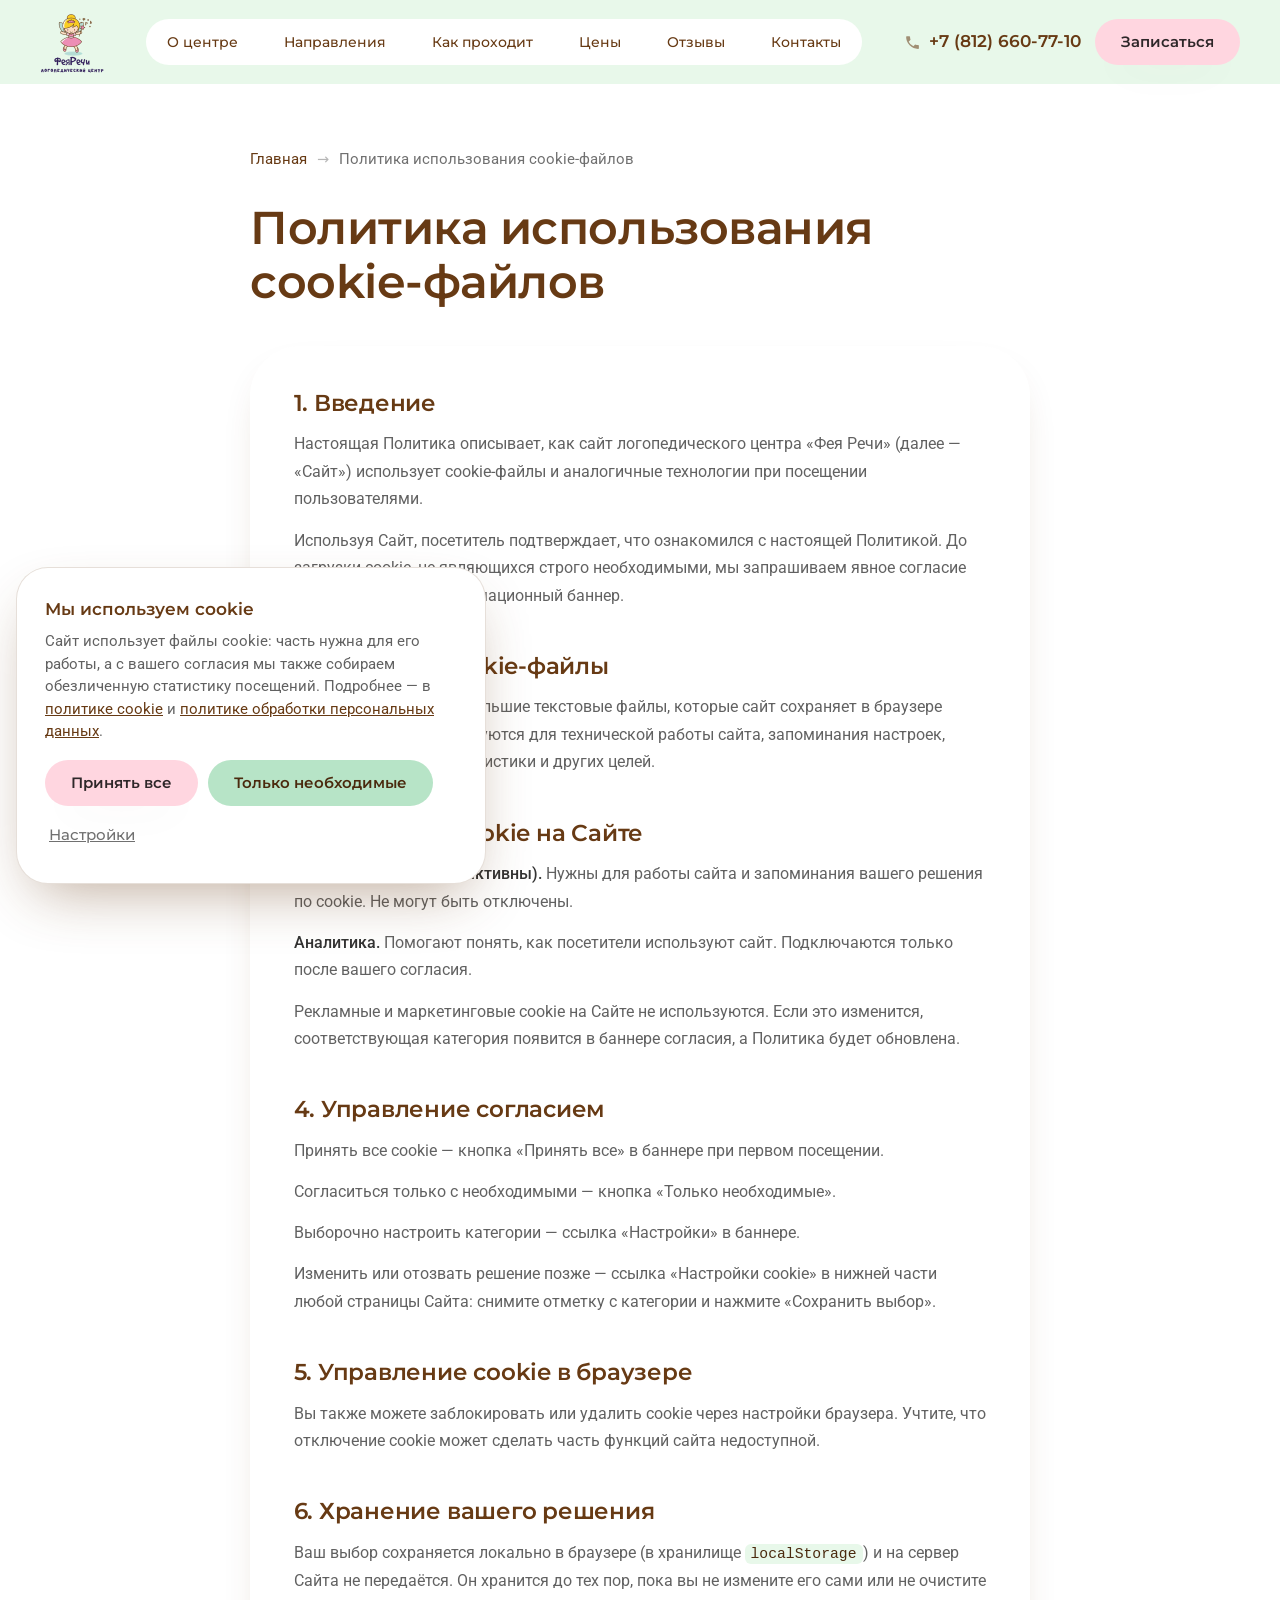
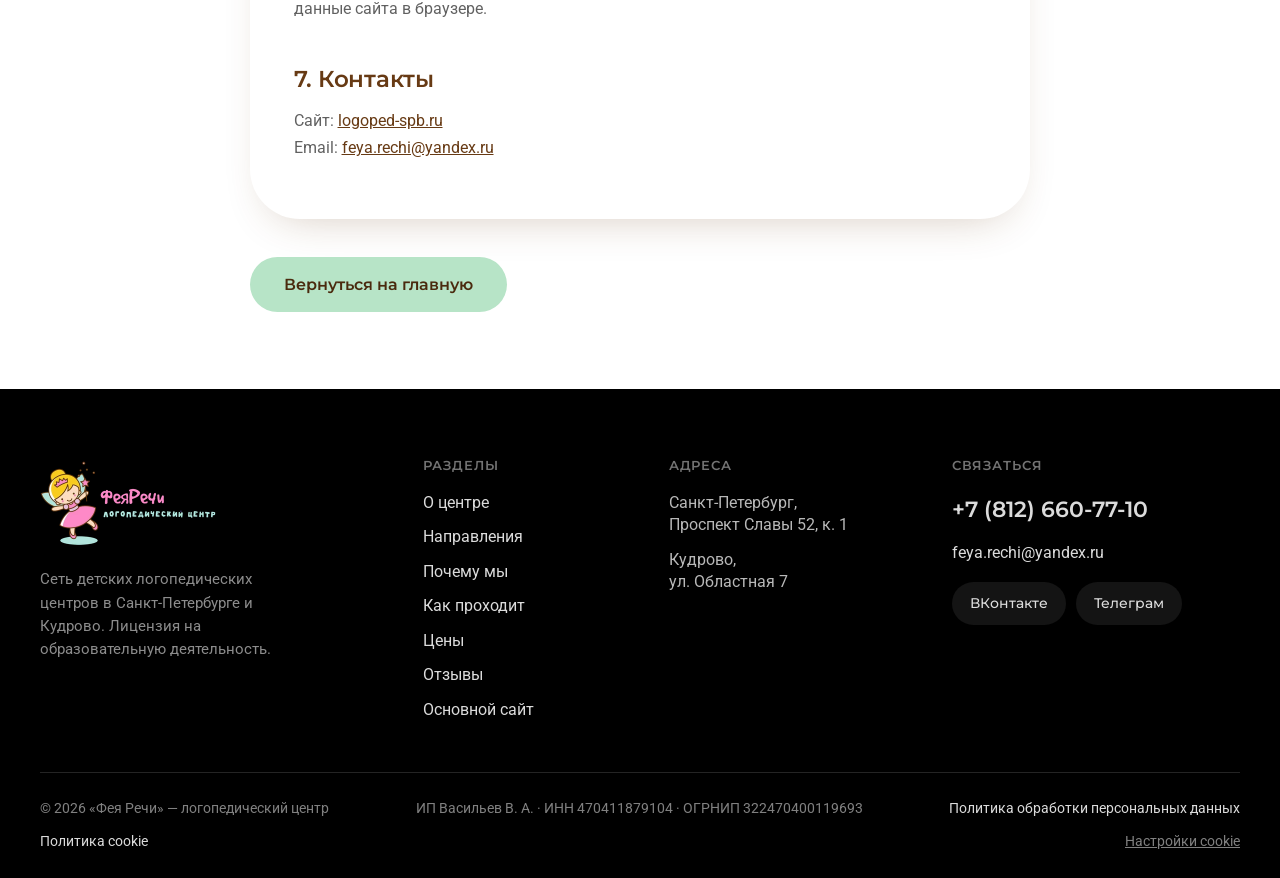
==== cookie-policy.html @ 4d17ca22 "SEO под logoped-spb.ru, cookie-баннер и страницы политик SEO. Мета переписаны под домен: title, desc" ====
<!DOCTYPE html>
<html lang="ru">
<head>
<meta charset="utf-8">
<meta name="viewport" content="width=device-width, initial-scale=1">
<title>Политика использования cookie-файлов — центр «Фея Речи»</title>
<meta name="description" content="Как сайт логопедического центра «Фея Речи» использует cookie-файлы и как управлять согласием.">
<link rel="canonical" href="https://logoped-spb.ru/cookie-policy.html">
<meta name="robots" content="index, follow">
<meta name="theme-color" content="#E8F8EA">
<link rel="icon" href="assets/img/favicon.png" sizes="64x64">
<link rel="apple-touch-icon" href="assets/img/favicon.png">
<meta property="og:type" content="article">
<meta property="og:locale" content="ru_RU">
<meta property="og:site_name" content="«Фея Речи» — логопедический центр">
<meta property="og:url" content="https://logoped-spb.ru/cookie-policy.html">
<meta property="og:title" content="Политика использования cookie-файлов — центр «Фея Речи»">
<meta property="og:description" content="Как сайт логопедического центра «Фея Речи» использует cookie-файлы и как управлять согласием.">
<link rel="preload" href="assets/fonts/montserrat-cyrillic.woff2" as="font" type="font/woff2" crossorigin>
<link rel="preload" href="assets/fonts/roboto-cyrillic.woff2" as="font" type="font/woff2" crossorigin>
<link rel="stylesheet" href="assets/style.css">
<script src="assets/cookie.js" defer></script>
<script type="application/ld+json">
{
  "@context": "https://schema.org",
  "@type": "BreadcrumbList",
  "itemListElement": [
    {
      "@type": "ListItem",
      "position": 1,
      "name": "Главная",
      "item": "https://logoped-spb.ru/"
    },
    {
      "@type": "ListItem",
      "position": 2,
      "name": "Политика использования cookie-файлов",
      "item": "https://logoped-spb.ru/cookie-policy.html"
    }
  ]
}
</script>
</head>
<body>

<header class="header" id="header">
  <div class="wrap header__bar">
    <a class="header__logo" href="index.html" aria-label="Фея Речи — логопедический центр">
      <img src="assets/img/logo.webp" width="256" height="248" alt="Фея Речи — логопедический центр">
    </a>

    <nav class="nav" id="nav" aria-label="Основная навигация">
      <a href="index.html#o-centre">О центре</a>
      <a href="index.html#napravleniya">Направления</a>
      <a href="index.html#konsultaciya">Как проходит</a>
      <a href="index.html#ceny">Цены</a>
      <a href="index.html#otzyvy">Отзывы</a>
      <a href="index.html#kontakty">Контакты</a>
    </nav>

    <div class="header__contact">
      <a class="header__phone" href="tel:+78126607710"><svg width="17" height="17" viewBox="0 0 24 24" fill="currentColor" aria-hidden="true"><path d="M6.6 10.8a15.1 15.1 0 006.6 6.6l2.2-2.2c.3-.3.7-.4 1-.2 1.2.4 2.4.6 3.6.6.6 0 1 .4 1 1V20c0 .6-.4 1-1 1A17 17 0 013 4c0-.6.4-1 1-1h3.5c.6 0 1 .4 1 1 0 1.3.2 2.5.6 3.6.1.4 0 .8-.2 1l-2.3 2.2z"/></svg> +7 (812) 660-77-10</a>
      <a class="btn btn--primary btn--sm" href="index.html#zapis">Записаться</a>
    </div>

    <button class="burger" id="burger" type="button" aria-expanded="false" aria-controls="nav" aria-label="Меню">
      <span></span>
    </button>
  </div>
</header>

<main class="doc">
  <div class="wrap doc__wrap">
    <nav class="crumbs" aria-label="Хлебные крошки">
      <a href="index.html">Главная</a><span aria-hidden="true">→</span><span>Политика использования cookie-файлов</span>
    </nav>

    <h1>Политика использования cookie-файлов</h1>

    <div class="doc__body">
        <h2>1. Введение</h2>
        <p>Настоящая Политика описывает, как сайт логопедического центра «Фея Речи»
        (далее — «Сайт») использует cookie-файлы и аналогичные технологии при посещении
        пользователями.</p>
        <p>Используя Сайт, посетитель подтверждает, что ознакомился с настоящей Политикой.
        До загрузки cookie, не являющихся строго необходимыми, мы запрашиваем явное согласие
        посетителя через информационный баннер.</p>

        <h2>2. Что такое cookie-файлы</h2>
        <p>Cookie-файлы — это небольшие текстовые файлы, которые сайт сохраняет в браузере
        посетителя. Они используются для технической работы сайта, запоминания настроек,
        сбора обезличенной статистики и других целей.</p>

        <h2>3. Категории cookie на Сайте</h2>
        <p><b>Необходимые (всегда активны).</b> Нужны для работы сайта и запоминания вашего
        решения по cookie. Не могут быть отключены.</p>
        <p><b>Аналитика.</b> Помогают понять, как посетители используют сайт. Подключаются
        только после вашего согласия.</p>
        <p>Рекламные и маркетинговые cookie на Сайте не используются. Если это изменится,
        соответствующая категория появится в баннере согласия, а Политика будет обновлена.</p>

        <h2>4. Управление согласием</h2>
        <p>Принять все cookie — кнопка «Принять все» в баннере при первом посещении.</p>
        <p>Согласиться только с необходимыми — кнопка «Только необходимые».</p>
        <p>Выборочно настроить категории — ссылка «Настройки» в баннере.</p>
        <p>Изменить или отозвать решение позже — ссылка «Настройки cookie» в нижней части
        любой страницы Сайта: снимите отметку с категории и нажмите «Сохранить выбор».</p>

        <h2>5. Управление cookie в браузере</h2>
        <p>Вы также можете заблокировать или удалить cookie через настройки браузера. Учтите,
        что отключение cookie может сделать часть функций сайта недоступной.</p>

        <h2>6. Хранение вашего решения</h2>
        <p>Ваш выбор сохраняется локально в браузере (в хранилище <code>localStorage</code>)
        и на сервер Сайта не передаётся. Он хранится до тех пор, пока вы не измените его
        сами или не очистите данные сайта в браузере.</p>

        <h2>7. Контакты</h2>
        <p>Сайт: <a href="https://logoped-spb.ru/">logoped-spb.ru</a><br>
        Email: <a href="mailto:feya.rechi@yandex.ru">feya.rechi@yandex.ru</a></p>
    </div>

    <a class="btn btn--mint doc__back" href="index.html">Вернуться на главную</a>
  </div>
</main>

<footer class="footer">
  <div class="wrap">
    <div class="footer__grid">

      <div class="footer__brand">
        <a href="index.html" aria-label="Фея Речи — логопедический центр">
          <img src="assets/img/logo-footer.webp" width="360" height="178" alt="Фея Речи — логопедический центр" loading="lazy">
        </a>
        <p>Сеть детских логопедических центров в Санкт-Петербурге и Кудрово. Лицензия на образовательную деятельность.</p>
      </div>

      <nav class="footer__col" aria-label="Разделы сайта">
        <h4>Разделы</h4>
        <ul class="footer__list">
          <li><a href="index.html#o-centre">О центре</a></li>
          <li><a href="index.html#napravleniya">Направления</a></li>
          <li><a href="index.html#pochemu">Почему мы</a></li>
          <li><a href="index.html#konsultaciya">Как проходит</a></li>
          <li><a href="index.html#ceny">Цены</a></li>
          <li><a href="index.html#otzyvy">Отзывы</a></li>
          <li><a href="https://fairy-speech.ru/">Основной сайт</a></li>
        </ul>
      </nav>

      <div class="footer__col">
        <h4>Адреса</h4>
        <ul class="footer__list">
          <li>Санкт-Петербург,<br>Проспект Славы 52, к.&nbsp;1</li>
          <li>Кудрово,<br>ул. Областная 7</li>
        </ul>
      </div>

      <div class="footer__col">
        <h4>Связаться</h4>
        <a class="footer__phone" href="tel:+78126607710">+7 (812) 660-77-10</a>
        <ul class="footer__list">
          <li><a href="mailto:feya.rechi@yandex.ru">feya.rechi@yandex.ru</a></li>
        </ul>
        <div class="socials socials--dark">
          <a href="https://vk.com/fairy.speech" target="_blank" rel="noopener">ВКонтакте</a>
          <a href="https://t.me/feyarechi" target="_blank" rel="noopener">Телеграм</a>
        </div>
      </div>

    </div>

    <div class="footer__bottom">
      <span>© 2026 «Фея Речи» — логопедический центр</span>
      <span>ИП Васильев В. А. · ИНН 470411879104 · ОГРНИП 322470400119693</span>
      <a href="privacy-policy.html">Политика обработки персональных данных</a>
      <a href="cookie-policy.html">Политика cookie</a>
      <button class="footer__cookie" type="button" data-cookie="settings">Настройки cookie</button>
    </div>
  </div>
</footer>

<!-- ==================== ЛИПКАЯ ПОЛОСА ==================== -->
<div class="mobile-bar">
  <a class="btn btn--ghost" href="tel:+78126607710">Позвонить</a>
  <a class="btn btn--primary" href="index.html#zapis">Записаться</a>
</div>

<div class="cookie" id="cookie" hidden>
  <div class="cookie__box" role="dialog" aria-labelledby="cookie-title" aria-describedby="cookie-text">
    <p class="cookie__title" id="cookie-title">Мы используем cookie</p>
    <p class="cookie__text" id="cookie-text">
      Сайт использует файлы cookie: часть нужна для его работы, а с вашего согласия мы также
      собираем обезличенную статистику посещений. Подробнее — в
      <a href="cookie-policy.html">политике cookie</a> и
      <a href="privacy-policy.html">политике обработки персональных данных</a>.
    </p>

    <div class="cookie__settings" id="cookie-settings" hidden>
      <label class="cookie__row">
        <input type="checkbox" checked disabled>
        <span><b>Необходимые</b> — нужны для работы сайта, отключить нельзя</span>
      </label>
      <label class="cookie__row">
        <input type="checkbox" id="cookie-analytics">
        <span><b>Аналитика</b> — помогает понять, как посетители пользуются сайтом</span>
      </label>
    </div>

    <div class="cookie__actions">
      <button class="btn btn--primary btn--sm" type="button" data-cookie="all">Принять все</button>
      <button class="btn btn--mint btn--sm" type="button" data-cookie="necessary">Только необходимые</button>
      <button class="cookie__link" type="button" data-cookie="settings">Настройки</button>
      <button class="btn btn--mint btn--sm cookie__save" type="button" data-cookie="save" hidden>Сохранить выбор</button>
    </div>
  </div>
</div>

<script>
(function(){
  var burger = document.getElementById('burger'), nav = document.getElementById('nav');
  if (!burger || !nav) return;
  burger.addEventListener('click', function(){
    var open = burger.getAttribute('aria-expanded') === 'true';
    burger.setAttribute('aria-expanded', String(!open));
    nav.classList.toggle('is-open', !open);
  });
})();
</script>

</body>
</html>
---- assets/style.css ----
/* ============================================================
   «Фея Речи» — лендинг
   Дизайн-система перенесена с fairy-speech.ru
   ============================================================ */

/* ---------- Шрифты (self-hosted, подмножества cyrillic+latin) ---------- */
@font-face{font-family:'Montserrat';font-style:normal;font-weight:400 700;font-display:swap;src:url('fonts/montserrat-cyrillic.woff2') format('woff2');unicode-range:U+0301, U+0400-045F, U+0490-0491, U+04B0-04B1, U+2116;}
@font-face{font-family:'Montserrat';font-style:normal;font-weight:400 700;font-display:swap;src:url('fonts/montserrat-latin.woff2') format('woff2');unicode-range:U+0000-00FF, U+0131, U+0152-0153, U+02BB-02BC, U+02C6, U+02DA, U+02DC, U+0304, U+0308, U+0329, U+2000-206F, U+20AC, U+2122, U+2191, U+2193, U+2212, U+2215, U+FEFF, U+FFFD;}
@font-face{font-family:'Roboto';font-style:normal;font-weight:300 500;font-display:swap;src:url('fonts/roboto-cyrillic.woff2') format('woff2');unicode-range:U+0301, U+0400-045F, U+0490-0491, U+04B0-04B1, U+2116;}
@font-face{font-family:'Roboto';font-style:normal;font-weight:300 500;font-display:swap;src:url('fonts/roboto-latin.woff2') format('woff2');unicode-range:U+0000-00FF, U+0131, U+0152-0153, U+02BB-02BC, U+02C6, U+02DA, U+02DC, U+0304, U+0308, U+0329, U+2000-206F, U+20AC, U+2122, U+2191, U+2193, U+2212, U+2215, U+FEFF, U+FFFD;}

/* ---------- Токены ---------- */
:root{
  /* цвет — палитра основного сайта */
  --brown:#673A14;          /* заголовки, ссылки */
  --brown-deep:#4A2A0E;
  --mint:#E8F8EA;           /* primary — фон секций и шапки */
  --mint-2:#D8F3DC;
  --mint-3:#B7E4C7;
  --pink:#FFD6E0;           /* secondary — кнопки, акценты */
  --pink-2:#FFE9EF;
  --green:#627D47;          /* success */
  --ink:#333333;            /* базовый текст */
  --ink-2:rgba(0,0,0,.62);
  --ink-3:rgba(0,0,0,.56);
  --white:#fff;
  --line:rgba(103,58,20,.16);

  /* форма */
  --r-card:50px;
  --r-card-sm:32px;
  --r-pill:70px;
  --container:1350px;
  --gutter:clamp(18px,4vw,40px);

  /* ритм */
  --sec-y:clamp(56px,7vw,110px);

  --shadow-soft:0 18px 44px -22px rgba(103,58,20,.30);
  --shadow-lift:0 26px 60px -26px rgba(103,58,20,.42);
  --ease:cubic-bezier(.32,.72,.28,1);
}

/* ---------- База ---------- */
*,*::before,*::after{box-sizing:border-box}
/* display в наших правилах перебивает атрибут hidden — возвращаем ему силу */
[hidden]{display:none!important}
html{-webkit-text-size-adjust:100%}
body{
  margin:0;
  background:var(--white);
  color:var(--ink);
  font-family:Roboto,system-ui,-apple-system,'Segoe UI',sans-serif;
  font-size:17px;
  font-weight:400;
  line-height:1.62;
  -webkit-font-smoothing:antialiased;
}
img{max-width:100%;height:auto;display:block}
a{color:var(--brown);text-decoration:none;transition:color .2s var(--ease)}
a:hover{color:var(--brown-deep)}
button{font:inherit}
::selection{background:var(--pink);color:#000}

h1,h2,h3,h4,.h{
  font-family:Montserrat,system-ui,sans-serif;
  font-weight:600;
  color:var(--brown);
  line-height:1.16;
  letter-spacing:-.01em;
  margin:0 0 .5em;
  text-wrap:balance;
}
h1{font-size:clamp(30px,3.6vw,50px);font-weight:600}
h2{font-size:clamp(26px,3vw,40px)}
h3{font-size:clamp(20px,1.9vw,26px)}
p{margin:0 0 1em}
p:last-child{margin-bottom:0}

:focus-visible{outline:3px solid var(--brown);outline-offset:3px;border-radius:6px}

/* ---------- Служебное ---------- */
.sr-only{
  position:absolute;width:1px;height:1px;padding:0;margin:-1px;
  overflow:hidden;clip:rect(0 0 0 0);white-space:nowrap;border:0;
}

/* ---------- Раскладка ---------- */
.wrap{width:100%;max-width:var(--container);margin-inline:auto;padding-inline:var(--gutter)}
.section{padding-block:var(--sec-y)}
.section--mint{background:var(--mint)}
/* Первый экран и блок цифр — оба мятные, границы между ними не видно,
   поэтому нижний отступ героя и верхний отступ секции складывались в пустоту.
   Секция сразу после героя свой верхний отступ не добавляет. */
.hero + .section--mint{padding-top:0}
.section--pink{background:var(--pink-2)}
.sec-head{max-width:760px;margin:0 auto clamp(34px,4vw,64px);text-align:center}
.sec-head p{color:var(--ink-2);font-size:clamp(16px,1.3vw,19px);margin-top:.6em}
.sec-head--left{margin-inline:0;text-align:left}

/* ---------- Кнопки ---------- */
.btn{
  display:inline-flex;align-items:center;justify-content:center;gap:.55em;
  font-family:Montserrat,sans-serif;font-weight:600;font-size:16px;line-height:1.2;
  padding:18px 34px;border:none;border-radius:var(--r-pill);
  cursor:pointer;text-align:center;
  transition:transform .25s var(--ease),box-shadow .25s var(--ease),background-color .25s var(--ease);
}
.btn:hover{transform:translateY(-2px)}
.btn:active{transform:translateY(0)}
.btn--primary{background:var(--pink);color:rgba(0,0,0,.82);box-shadow:var(--shadow-soft)}
.btn--primary:hover{background:#FFC5D3;color:#000;box-shadow:var(--shadow-lift)}
.btn--mint{background:var(--mint-3);color:var(--brown-deep)}
.btn--mint:hover{background:#A3DCB6;color:var(--brown-deep)}
.btn--ghost{background:transparent;color:var(--brown);border:2px solid var(--line);padding:16px 32px}
.btn--ghost:hover{border-color:var(--brown);color:var(--brown)}
.btn--ghost.btn--lg{padding:19px 42px}
.btn--lg{padding:21px 44px;font-size:18px}
.btn--sm{padding:14px 26px;font-size:15px}
.btn--wide{width:100%}

/* ---------- Шапка ---------- */
.header{
  position:sticky;top:0;z-index:60;
  background:var(--mint);
  transition:background-color .3s var(--ease),box-shadow .3s var(--ease);
}
/* при прокрутке — лёгкое стекло и тень, шапка «отрывается» от первого экрана */
.header.is-stuck{
  background:rgba(232,248,234,.9);
  -webkit-backdrop-filter:saturate(1.5) blur(14px);
  backdrop-filter:saturate(1.5) blur(14px);
  box-shadow:0 14px 34px -26px rgba(103,58,20,.6);
}
.header__bar{display:flex;align-items:center;gap:clamp(12px,1.5vw,24px);min-height:84px;padding-block:8px}
.header__logo{flex:0 0 auto;display:block}
.header__logo img{width:clamp(58px,5vw,72px);transition:width .3s var(--ease)}
.header.is-stuck .header__logo img{width:clamp(50px,4.2vw,60px)}

/* Навигация живёт одной капсулой, а не семью разбросанными ссылками */
.nav{
  display:flex;align-items:center;gap:2px;margin-inline:auto;
  background:var(--white);border-radius:var(--r-pill);padding:5px;
  box-shadow:0 12px 28px -24px rgba(103,58,20,.55);
}
.nav a{
  font-family:Montserrat,sans-serif;font-weight:500;font-size:14.5px;line-height:1;
  color:var(--brown);padding:11px 16px;border-radius:var(--r-pill);white-space:nowrap;
  transition:background-color .25s var(--ease),color .25s var(--ease);
}
.nav a:hover{background:var(--mint)}
/* текущий раздел подсвечивается сам при прокрутке */
.nav a[aria-current="true"]{background:var(--mint-2);color:var(--brown-deep)}

.header__contact{display:flex;align-items:center;gap:14px;flex:0 0 auto}
.header__phone{
  display:inline-flex;align-items:center;gap:8px;
  font-family:Montserrat,sans-serif;font-weight:600;font-size:17px;
  color:var(--brown);white-space:nowrap;
}
.header__phone svg{opacity:.55}
.burger{
  display:none;width:46px;height:46px;flex:0 0 auto;margin-left:auto;
  background:var(--white);border:none;border-radius:50%;cursor:pointer;
  align-items:center;justify-content:center;
  box-shadow:0 12px 28px -24px rgba(103,58,20,.55);
}
.burger span{display:block;width:20px;height:2px;background:var(--brown);border-radius:2px;position:relative}
.burger span::before,.burger span::after{content:'';position:absolute;left:0;width:20px;height:2px;background:var(--brown);border-radius:2px;transition:transform .25s var(--ease)}
.burger span::before{top:-6px}.burger span::after{top:6px}
.burger[aria-expanded="true"] span{background:transparent}
.burger[aria-expanded="true"] span::before{transform:translateY(6px) rotate(45deg)}
.burger[aria-expanded="true"] span::after{transform:translateY(-6px) rotate(-45deg)}

/* ---------- Первый экран ---------- */
.hero{position:relative;background:var(--mint);overflow:hidden;padding-block:clamp(36px,4vw,64px) clamp(52px,5.5vw,88px)}
.hero__blob{position:absolute;border-radius:50%;filter:blur(30px);opacity:.5;pointer-events:none}
.hero__blob--a{width:min(46vw,540px);aspect-ratio:1;background:var(--pink);top:-14%;right:-8%}
.hero__blob--b{width:min(34vw,380px);aspect-ratio:1;background:var(--mint-3);bottom:-22%;left:-9%;opacity:.45}
.hero__grid{position:relative;display:grid;grid-template-columns:1.12fr .88fr;gap:clamp(28px,4vw,64px);align-items:center}
.hero h1{margin-bottom:.4em}
.hero h1 em{font-style:normal;color:var(--green)}
.hero__lead{font-size:clamp(16.5px,1.35vw,19px);color:var(--ink-2);max-width:36em;margin-bottom:1.3em}
.hero__list{list-style:none;margin:0 0 1.8em;padding:0;display:grid;gap:10px}
.hero__list li{position:relative;padding-left:38px;font-size:16px;line-height:1.5}
.hero__list li::before{
  content:'';position:absolute;left:0;top:.05em;width:26px;height:26px;border-radius:50%;
  background:var(--white) url("data:image/svg+xml;utf8,<svg xmlns='http://www.w3.org/2000/svg' viewBox='0 0 24 24' fill='none' stroke='%23627D47' stroke-width='2.6' stroke-linecap='round' stroke-linejoin='round'><path d='M4 12.5l5 5L20 6.5'/></svg>") center/15px no-repeat;
}
.hero__cta{display:flex;flex-wrap:wrap;gap:14px;align-items:center}
.hero__note{font-size:14.5px;color:var(--ink-3);margin-top:14px}
.hero__media{position:relative}
.hero__photo{
  border-radius:var(--r-card);overflow:hidden;box-shadow:var(--shadow-lift);
  background:var(--white);
}
.hero__photo img{width:100%;aspect-ratio:4/3.1;object-fit:cover}
.hero__badge{
  position:absolute;left:-22px;bottom:-26px;
  background:var(--white);border-radius:34px;padding:18px 26px;
  box-shadow:var(--shadow-lift);max-width:270px;
}
.hero__badge b{display:block;font-family:Montserrat,sans-serif;font-size:27px;color:var(--brown);line-height:1.1}
.hero__badge span{display:block;font-size:14px;color:var(--ink-2);margin-top:4px;line-height:1.35}
.hero__fairy{position:absolute;right:-26px;top:-40px;width:clamp(84px,9vw,128px);opacity:.95;pointer-events:none}

/* адреса под первым экраном */
.hero__places{
  position:relative;display:flex;flex-wrap:wrap;gap:12px 26px;
  margin-top:clamp(30px,3.5vw,52px);padding-top:26px;border-top:1px solid var(--line);
}
.place{display:flex;align-items:center;gap:9px;font-size:15.5px;color:var(--ink-2)}
.place svg{flex:0 0 auto;color:var(--brown)}

/* ---------- Полоса фактов ---------- */
.facts{display:grid;grid-template-columns:repeat(4,1fr);gap:clamp(14px,2vw,26px)}
.fact{
  background:var(--white);border-radius:var(--r-card-sm);padding:clamp(22px,2.4vw,34px);
  box-shadow:var(--shadow-soft);
}
.fact b{
  display:block;font-family:Montserrat,sans-serif;font-weight:600;
  font-size:clamp(30px,3.4vw,44px);color:var(--brown);line-height:1;
}
.fact span{display:block;margin-top:10px;font-size:15.5px;color:var(--ink-2);line-height:1.45}

/* ---------- Кто мы ---------- */
.about{display:grid;grid-template-columns:1fr 1fr;gap:clamp(30px,4.5vw,72px);align-items:center}
.about__text p{color:var(--ink-2);font-size:17px}
.about__text p strong{color:var(--ink);font-weight:500}
.about__quote{
  margin-top:26px;padding:24px 28px;border-radius:var(--r-card-sm);
  background:var(--mint);color:var(--brown);
  font-family:Montserrat,sans-serif;font-weight:500;font-size:18px;line-height:1.45;
}
.collage{display:grid;grid-template-columns:1fr 1fr;grid-template-rows:auto auto;gap:16px}
.collage img{width:100%;height:100%;object-fit:cover;border-radius:34px;box-shadow:var(--shadow-soft)}
.collage figure{margin:0;overflow:hidden;border-radius:34px}
.collage figure:nth-child(1){grid-row:span 2;aspect-ratio:3/4.4}
.collage figure:nth-child(2){aspect-ratio:4/3}
.collage figure:nth-child(3){aspect-ratio:4/3}

/* ---------- Направления ---------- */
.services{display:grid;grid-template-columns:repeat(4,1fr);gap:clamp(16px,2vw,28px)}
.svc{
  display:flex;flex-direction:column;
  background:var(--white);border-radius:var(--r-card-sm);overflow:hidden;
  box-shadow:var(--shadow-soft);
  transition:transform .3s var(--ease),box-shadow .3s var(--ease);
}
.svc:hover{transform:translateY(-5px);box-shadow:var(--shadow-lift)}
.svc__img{aspect-ratio:1/.78;overflow:hidden;background:var(--mint)}
.svc__img img{width:100%;height:100%;object-fit:cover}
.svc__body{padding:22px 24px 26px;display:flex;flex-direction:column;flex:1}
.svc h3{font-size:19px;margin-bottom:.4em}
.svc p{font-size:15px;color:var(--ink-2);line-height:1.5;margin-bottom:16px}
.svc__price{
  margin-top:auto;font-family:Montserrat,sans-serif;font-weight:600;font-size:15px;
  color:var(--green);
}
.services__note{
  margin-top:clamp(26px,3vw,42px);text-align:center;font-size:15.5px;color:var(--ink-2);
}

/* ---------- Почему мы (нумерованные) ---------- */
.reasons{display:grid;grid-template-columns:1fr 1fr;gap:clamp(28px,3.4vw,56px) clamp(30px,4vw,70px)}
.reason{display:flex;gap:clamp(18px,2vw,30px);align-items:flex-start}
.reason__fig{position:relative;flex:0 0 auto;width:clamp(120px,13vw,168px)}
.reason__fig img{width:100%;aspect-ratio:1;object-fit:cover;border-radius:50%;box-shadow:var(--shadow-soft)}
.reason__num{
  position:absolute;right:-8px;bottom:4px;width:58px;height:58px;border-radius:50%;
  display:grid;place-items:center;
  font-family:Montserrat,sans-serif;font-weight:600;font-size:24px;color:#000;
  border:4px solid var(--white);
}
.reason:nth-child(odd) .reason__num{background:var(--pink)}
.reason:nth-child(even) .reason__num{background:var(--mint-2)}
.reason h3{margin-bottom:.35em}
.reason p{font-size:16px;color:var(--ink-2)}

/* ---------- Как проходит первая встреча ---------- */
.steps{display:grid;grid-template-columns:repeat(4,1fr);gap:clamp(16px,2vw,26px);counter-reset:s}
.step{
  position:relative;background:var(--white);border-radius:var(--r-card-sm);
  padding:clamp(26px,2.6vw,38px) clamp(22px,2.2vw,30px);box-shadow:var(--shadow-soft);
}
.step::before{
  counter-increment:s;content:counter(s);
  display:grid;place-items:center;width:46px;height:46px;margin-bottom:18px;
  border-radius:50%;background:var(--mint);color:var(--brown);
  font-family:Montserrat,sans-serif;font-weight:600;font-size:20px;
}
.step h3{font-size:18px}
.step p{font-size:15.5px;color:var(--ink-2)}
.result{
  margin-top:clamp(28px,3vw,46px);
  background:var(--mint);border-radius:var(--r-card);
  padding:clamp(30px,3.4vw,52px) clamp(24px,3vw,56px);
  display:grid;grid-template-columns:minmax(220px,.8fr) 1.2fr;gap:clamp(22px,3vw,48px);align-items:center;
}
.result h3{font-size:clamp(21px,2.2vw,28px);margin:0}
.result ul{list-style:none;margin:0;padding:0;display:grid;gap:14px}
.result li{position:relative;padding-left:38px;font-size:16.5px}
.result li::before{
  content:'';position:absolute;left:0;top:.1em;width:24px;height:24px;border-radius:50%;
  background:var(--white) url("data:image/svg+xml;utf8,<svg xmlns='http://www.w3.org/2000/svg' viewBox='0 0 24 24' fill='none' stroke='%23673A14' stroke-width='2.6' stroke-linecap='round' stroke-linejoin='round'><path d='M4 12.5l5 5L20 6.5'/></svg>") center/14px no-repeat;
}

/* ---------- Цены ---------- */
.prices{display:grid;grid-template-columns:repeat(3,1fr);gap:clamp(16px,2vw,26px)}
.price{
  display:flex;flex-direction:column;
  position:relative;
  border:1px solid var(--line);border-radius:var(--r-card);
  background:var(--white);padding:clamp(28px,3vw,42px) clamp(24px,2.6vw,36px);
  transition:border-color .25s var(--ease),transform .25s var(--ease),box-shadow .25s var(--ease);
}
.price:hover{border-color:var(--brown);transform:translateY(-4px);box-shadow:var(--shadow-soft)}
.price--feature{background:var(--mint);border-color:transparent}
/* Бейдж стоит в потоке; у остальных карточек — распорка той же высоты,
   чтобы заголовки трёх колонок стояли на одной линии. */
.price__tag{
  display:inline-block;align-self:flex-start;margin-bottom:16px;
  background:var(--pink);color:rgba(0,0,0,.75);border-radius:var(--r-pill);
  padding:7px 16px;font-family:Montserrat,sans-serif;font-weight:600;
  font-size:12.5px;line-height:16px;letter-spacing:.02em;text-transform:uppercase;
}
.price:not(.price--feature)::before{content:'';display:block;height:30px;margin-bottom:16px}
.price h3{font-size:21px;margin-bottom:.5em}
.price__cost{
  font-family:Montserrat,sans-serif;font-weight:600;font-size:clamp(28px,3vw,38px);
  color:var(--brown);line-height:1;margin-bottom:6px;
}
.price__cost small{font-size:16px;font-weight:500;color:var(--ink-2)}
.price__meta{font-size:14.5px;color:var(--ink-3);margin-bottom:18px}
.price ul{list-style:none;margin:0 0 24px;padding:0;display:grid;gap:10px}
.price li{position:relative;padding-left:26px;font-size:15.5px;color:var(--ink-2)}
.price li::before{content:'';position:absolute;left:0;top:.62em;width:8px;height:8px;border-radius:50%;background:var(--mint-3)}
.price .btn{margin-top:auto}

/* ---------- Отзывы ---------- */
.reviews{display:grid;grid-template-columns:repeat(2,1fr);gap:clamp(16px,2vw,26px)}
.review{
  background:var(--white);border-radius:var(--r-card-sm);
  padding:clamp(26px,2.8vw,38px);box-shadow:var(--shadow-soft);
  display:flex;flex-direction:column;
}
.review__stars{display:flex;gap:3px;margin-bottom:16px;color:#F2B705}
.review p{font-size:16.5px;color:var(--ink);line-height:1.6}
.review__who{
  margin-top:20px;padding-top:18px;border-top:1px solid var(--line);
  font-family:Montserrat,sans-serif;font-weight:600;font-size:15px;color:var(--brown);
}

/* ---------- Лицензия ---------- */
.license{
  display:grid;grid-template-columns:auto 1fr;gap:clamp(24px,3vw,52px);align-items:center;
  background:var(--white);border-radius:var(--r-card);
  padding:clamp(30px,3.4vw,54px) clamp(26px,3.2vw,58px);box-shadow:var(--shadow-soft);
}
.license__fairy{width:clamp(96px,10vw,148px)}
.license h2{font-size:clamp(23px,2.4vw,32px)}
.license dl{display:grid;grid-template-columns:auto 1fr;gap:10px 22px;margin:20px 0 0;font-size:15.5px}
.license dt{color:var(--ink-3)}
.license dd{margin:0;color:var(--ink)}

/* ---------- Специалисты ---------- */
.team{display:grid;grid-template-columns:repeat(4,1fr);gap:clamp(18px,2.4vw,34px)}
.member{text-align:center}
.member img{width:100%;aspect-ratio:1;object-fit:cover;border-radius:50%;box-shadow:var(--shadow-soft);margin-bottom:18px}
.member h3{font-size:19px;margin-bottom:.25em}
.member span{display:block;font-size:15px;color:var(--ink-2);line-height:1.4}

/* ---------- Форма записи ---------- */
.cta{
  background:var(--mint);border-radius:var(--r-card);
  padding:clamp(32px,4vw,68px) clamp(26px,4vw,72px);
  display:grid;grid-template-columns:1.05fr .95fr;gap:clamp(28px,4vw,64px);align-items:center;
  position:relative;overflow:hidden;
}
.cta h2{margin-bottom:.4em}
.cta p{color:var(--ink-2)}
.form{display:grid;gap:14px}
.form input[type=text],.form input[type=tel]{
  width:100%;border:1px solid transparent;border-radius:var(--r-pill);
  background:var(--white);padding:18px 26px;font:inherit;font-size:16px;color:var(--ink);
  transition:border-color .2s var(--ease);
}
.form input::placeholder{color:var(--ink-3)}
.form input:focus{outline:none;border-color:var(--brown)}
.form__agree{display:flex;gap:11px;align-items:flex-start;font-size:13.5px;color:var(--ink-2);line-height:1.45}
.form__agree input{margin-top:3px;accent-color:var(--brown);width:17px;height:17px;flex:0 0 auto}
.form__agree a{text-decoration:underline}
.form__ok{
  display:none;background:var(--mint-3);color:var(--brown-deep);border-radius:var(--r-card-sm);
  padding:22px 26px;font-family:Montserrat,sans-serif;font-weight:500;
}
.form.is-sent .form__ok{display:block}
.form.is-sent > *:not(.form__ok){display:none}

/* ---------- Контакты ---------- */
.branches{
  display:grid;grid-template-columns:1fr 1fr;
  gap:clamp(16px,2vw,26px);margin-bottom:clamp(16px,2vw,26px);
}
.branch{
  display:flex;flex-direction:column;
  background:var(--white);border-radius:var(--r-card);
  padding:clamp(28px,3vw,46px);box-shadow:var(--shadow-soft);
  transition:transform .3s var(--ease),box-shadow .3s var(--ease);
}
.branch:hover{transform:translateY(-4px);box-shadow:var(--shadow-lift)}
.branch__pin{
  width:58px;height:58px;border-radius:50%;display:grid;place-items:center;
  background:var(--mint);color:var(--brown);margin-bottom:22px;
}
.branch:nth-child(2) .branch__pin{background:var(--pink)}
.branch__city{
  font-family:Montserrat,sans-serif;font-weight:600;font-size:12.5px;
  letter-spacing:.07em;text-transform:uppercase;color:var(--ink-3);margin-bottom:8px;
}
.branch h3{font-size:clamp(22px,2.1vw,29px);margin-bottom:.3em}
.branch__addr{font-size:17.5px;color:var(--ink-2);margin-bottom:26px}
.branch__links{display:flex;flex-wrap:wrap;gap:10px;margin-top:auto}

.pill{
  display:inline-flex;align-items:center;gap:8px;
  font-family:Montserrat,sans-serif;font-weight:600;font-size:15px;line-height:1;
  padding:14px 22px;border-radius:var(--r-pill);
  background:var(--mint);color:var(--brown);
  transition:background-color .25s var(--ease),color .25s var(--ease);
}
.pill:hover{background:var(--mint-2);color:var(--brown-deep)}
.pill--solid{background:var(--mint-3);color:var(--brown-deep)}
.pill--solid:hover{background:#A3DCB6;color:var(--brown-deep)}

.connect{
  display:grid;grid-template-columns:repeat(3,1fr);
  gap:clamp(24px,3vw,44px);
  background:var(--white);border-radius:var(--r-card);
  padding:clamp(28px,3vw,44px) clamp(28px,3.2vw,50px);box-shadow:var(--shadow-soft);
}
.connect__item{display:flex;flex-direction:column;align-items:flex-start;gap:9px;position:relative}
/* тонкие разделители между колонками — только там, где они действительно рядом */
.connect__item + .connect__item::before{
  content:'';position:absolute;top:2px;bottom:2px;left:calc(-1 * clamp(12px,1.5vw,22px));
  width:1px;background:var(--line);
}
.connect__label{
  font-family:Montserrat,sans-serif;font-weight:600;font-size:12.5px;
  letter-spacing:.07em;text-transform:uppercase;color:var(--ink-3);
}
.connect__value{
  font-family:Montserrat,sans-serif;font-weight:600;
  font-size:clamp(18px,1.6vw,23px);color:var(--brown);line-height:1.2;
  overflow-wrap:anywhere;
}
.connect__note{font-size:14.5px;color:var(--ink-3);line-height:1.45}

.socials{display:flex;gap:10px;flex-wrap:wrap}
.socials a{
  display:inline-flex;align-items:center;gap:8px;
  background:var(--mint);border-radius:var(--r-pill);padding:11px 20px;
  font-family:Montserrat,sans-serif;font-weight:500;font-size:15px;color:var(--brown);
  transition:background-color .2s var(--ease)
}
.socials a:hover{background:var(--mint-3)}
.socials--dark a{background:rgba(255,255,255,.08);color:#fff}
.socials--dark a:hover{background:rgba(255,255,255,.17);color:#fff}

/* ---------- Подвал ---------- */
.footer{
  background:#000;color:rgba(255,255,255,.72);
  padding-block:clamp(48px,5.5vw,84px) 26px;font-size:15.5px;
}
.footer a{color:rgba(255,255,255,.86)}
.footer a:hover{color:#fff}
.footer__grid{
  display:grid;grid-template-columns:1.35fr .8fr .95fr 1.15fr;
  gap:clamp(28px,3.5vw,60px);align-items:start;
}
.footer__brand img{width:180px;margin-bottom:20px}
.footer__brand p{font-size:15px;line-height:1.55;color:rgba(255,255,255,.55);max-width:34ch}

/* Навигация и контакты — аккуратными столбиками, а не строкой вразброс */
.footer__col h4{
  font-family:Montserrat,sans-serif;font-weight:600;font-size:12.5px;
  letter-spacing:.07em;text-transform:uppercase;
  color:rgba(255,255,255,.45);margin:0 0 18px;
}
.footer__list{list-style:none;margin:0;padding:0;display:grid;gap:12px}
.footer__list li{line-height:1.45}
.footer__phone{
  display:inline-block;margin-bottom:14px;
  font-family:Montserrat,sans-serif;font-weight:600;font-size:22px;color:#fff;
}
.footer__col .socials{margin-top:18px}
.footer .socials a{padding:10px 18px;font-size:14px}
.footer__bottom{
  margin-top:clamp(34px,4vw,58px);padding-top:24px;border-top:1px solid rgba(255,255,255,.14);
  display:flex;flex-wrap:wrap;gap:10px 28px;justify-content:space-between;
  font-size:14px;color:rgba(255,255,255,.5);
}

/* ---------- Внутренние страницы (политики) ---------- */
.doc{padding-block:clamp(36px,5vw,72px) clamp(48px,6vw,90px)}
.doc__wrap{max-width:860px}
.crumbs{
  display:flex;flex-wrap:wrap;align-items:center;gap:10px;
  font-size:14.5px;color:var(--ink-3);margin-bottom:clamp(18px,2.5vw,30px);
}
.crumbs span[aria-hidden]{opacity:.5}
.doc h1{margin-bottom:clamp(22px,3vw,38px)}
.doc__body{
  background:var(--white);border-radius:var(--r-card);
  padding:clamp(28px,3.4vw,56px);box-shadow:var(--shadow-soft);
}
.doc__body h2{
  font-size:clamp(19px,1.8vw,24px);margin-top:1.9em;margin-bottom:.6em;
}
.doc__body h2:first-child{margin-top:0}
.doc__body p{font-size:16px;line-height:1.72;color:var(--ink-2);margin-bottom:.85em}
.doc__body p b{color:var(--ink);font-weight:500}
.doc__body a{text-decoration:underline;overflow-wrap:anywhere}
.doc__body code{
  font-family:ui-monospace,SFMono-Regular,Menlo,Consolas,monospace;
  font-size:.92em;background:var(--mint);border-radius:6px;padding:2px 6px;color:var(--brown-deep);
}
.doc__back{margin-top:clamp(26px,3vw,40px)}

/* ---------- Cookie-баннер ---------- */
.cookie{
  position:fixed;left:0;right:0;bottom:0;z-index:80;
  padding:16px;display:flex;justify-content:flex-start;pointer-events:none;
}
.cookie__box{
  pointer-events:auto;width:100%;max-width:470px;
  background:var(--white);border-radius:var(--r-card-sm);
  padding:clamp(20px,2.2vw,28px);box-shadow:0 24px 60px -20px rgba(103,58,20,.45);
  border:1px solid var(--line);
}
.cookie__title{
  font-family:Montserrat,sans-serif;font-weight:600;font-size:17px;
  color:var(--brown);margin:0 0 8px;
}
.cookie__text{font-size:14.5px;line-height:1.55;color:var(--ink-2);margin:0 0 16px}
.cookie__text a{text-decoration:underline}
.cookie__settings{
  display:grid;gap:12px;margin:0 0 16px;padding:16px;
  background:var(--mint);border-radius:18px;
}
.cookie__row{display:flex;gap:10px;align-items:flex-start;font-size:14px;line-height:1.45;color:var(--ink-2)}
.cookie__row input{margin-top:2px;width:17px;height:17px;flex:0 0 auto;accent-color:var(--brown)}
.cookie__row input:disabled{opacity:.55}
.cookie__row b{color:var(--ink);font-weight:500}
.cookie__actions{display:flex;flex-wrap:wrap;gap:10px;align-items:center}
.cookie__link{
  background:none;border:none;cursor:pointer;padding:8px 4px;
  font-family:Montserrat,sans-serif;font-weight:500;font-size:14.5px;
  color:var(--ink-3);text-decoration:underline;
}
.cookie__link:hover{color:var(--brown)}

/* ссылка «Настройки cookie» в подвале */
.footer__cookie{
  background:none;border:none;padding:0;cursor:pointer;
  font:inherit;font-size:14px;color:rgba(255,255,255,.5);text-decoration:underline;
}
.footer__cookie:hover{color:#fff}

/* ---------- Липкая полоса на мобильных ---------- */
.mobile-bar{
  display:none;position:fixed;left:0;right:0;bottom:0;z-index:70;
  background:rgba(255,255,255,.94);backdrop-filter:blur(10px);
  border-top:1px solid var(--line);padding:10px 14px calc(10px + env(safe-area-inset-bottom));
  gap:10px;
}
.mobile-bar .btn{flex:1;padding:15px 14px;font-size:15px}

/* ---------- Появление при скролле ---------- */
.reveal{opacity:0;transform:translateY(22px);transition:opacity .7s var(--ease),transform .7s var(--ease)}
.reveal.is-in{opacity:1;transform:none}

/* ---------- Адаптив ---------- */
@media (max-width:1280px){
  .services{grid-template-columns:repeat(3,1fr)}
  .nav{gap:14px}
  .nav a{font-size:14px}
}
@media (max-width:1180px){
  .header__bar{min-height:76px}
  .burger{display:inline-flex}
  .nav{
    display:none;position:absolute;left:var(--gutter);right:var(--gutter);top:calc(100% + 10px);
    flex-direction:column;align-items:stretch;gap:2px;
    padding:10px;border-radius:30px;box-shadow:var(--shadow-lift);
  }
  .nav.is-open{display:flex}
  .nav a{padding:15px 18px;font-size:16px;text-align:left}
  .header__contact .btn{display:none}
  .branches{grid-template-columns:1fr}
  .connect{grid-template-columns:1fr 1fr}
  .connect__item:nth-child(3){grid-column:1 / -1;padding-top:24px;border-top:1px solid var(--line)}
  .connect__item:nth-child(3)::before{display:none}
  .footer__grid{grid-template-columns:1fr 1fr}
  .footer__brand{grid-column:1 / -1}
  .hero__grid{grid-template-columns:1fr;gap:38px}
  .hero__media{order:-1;max-width:560px}
  .hero__fairy{display:none}
  .facts{grid-template-columns:repeat(2,1fr)}
  .about{grid-template-columns:1fr}
  .reasons{grid-template-columns:1fr}
  .steps{grid-template-columns:repeat(2,1fr)}
  .result{grid-template-columns:1fr;gap:22px}
  .cta{grid-template-columns:1fr}
  .license{grid-template-columns:1fr;text-align:left}
  .license__fairy{width:108px}
  .footer__grid{grid-template-columns:1fr;gap:28px}
  body{padding-bottom:78px}
  .mobile-bar{display:flex}
  .cookie{padding-bottom:calc(78px + env(safe-area-inset-bottom))}
  .cookie__box{max-width:none}
}
@media (max-width:900px){
  .prices{grid-template-columns:1fr}
  .price:not(.price--feature)::before{display:none}
}
@media (max-width:760px){
  body{font-size:16px}
  .services{grid-template-columns:repeat(2,1fr)}
  .team{grid-template-columns:repeat(2,1fr)}
  .reviews{grid-template-columns:1fr}
  .header__phone span,.header__phone{font-size:16px}
  .connect{grid-template-columns:1fr;gap:0}
  .connect__item{padding-block:22px}
  .connect__item:first-child{padding-top:0}
  .connect__item:last-child{padding-bottom:0}
  .connect__item + .connect__item{border-top:1px solid var(--line)}
  .connect__item + .connect__item::before{display:none}
  .connect__item:nth-child(3){padding-top:22px}
  .footer__grid{grid-template-columns:1fr;gap:34px}
  .footer__brand img{width:158px}
  .hero__badge{left:12px;bottom:-20px;padding:14px 20px;max-width:220px}
  .hero__badge b{font-size:22px}
  :root{--r-card:36px;--r-card-sm:26px}
  .collage figure:nth-child(1){grid-row:auto;aspect-ratio:4/3}
}
@media (max-width:560px){
  .header__phone{display:none}
  /* без этого две «пилюли» соцсетей не влезают в строку буквально на пару пикселей */
  .socials a{padding:11px 16px;font-size:14.5px}
  .branch__links{gap:8px}
  .branch__links .pill{flex:1 1 auto;justify-content:center}
}
@media (max-width:520px){
  /* На телефоне 12 карточек в столбик — слишком длинно.
     Переводим их в компактную строку: круглая картинка слева, текст справа. */
  .services{grid-template-columns:1fr;gap:12px}
  .svc{flex-direction:row;align-items:center;gap:16px;padding:14px 18px 14px 14px;border-radius:26px}
  .svc__img{flex:0 0 auto;width:88px;aspect-ratio:1;border-radius:50%}
  .svc__body{padding:0}
  .svc h3{font-size:17px;margin-bottom:.2em}
  .svc p{font-size:14px;margin-bottom:8px}
  .svc__price{font-size:14px}
  .steps{grid-template-columns:1fr}
  .facts{grid-template-columns:1fr}
  .reason{gap:16px}
  .reason__fig{width:100px}
  .reason__num{width:46px;height:46px;font-size:19px;border-width:3px}
  .btn{padding:16px 26px;font-size:15px}
}

@media (prefers-reduced-motion:reduce){
  *,*::before,*::after{animation-duration:.01ms!important;transition-duration:.01ms!important}
  .reveal{opacity:1;transform:none}
}

@media print{
  .header,.mobile-bar,.hero__blob{display:none}
  body{padding:0}
}
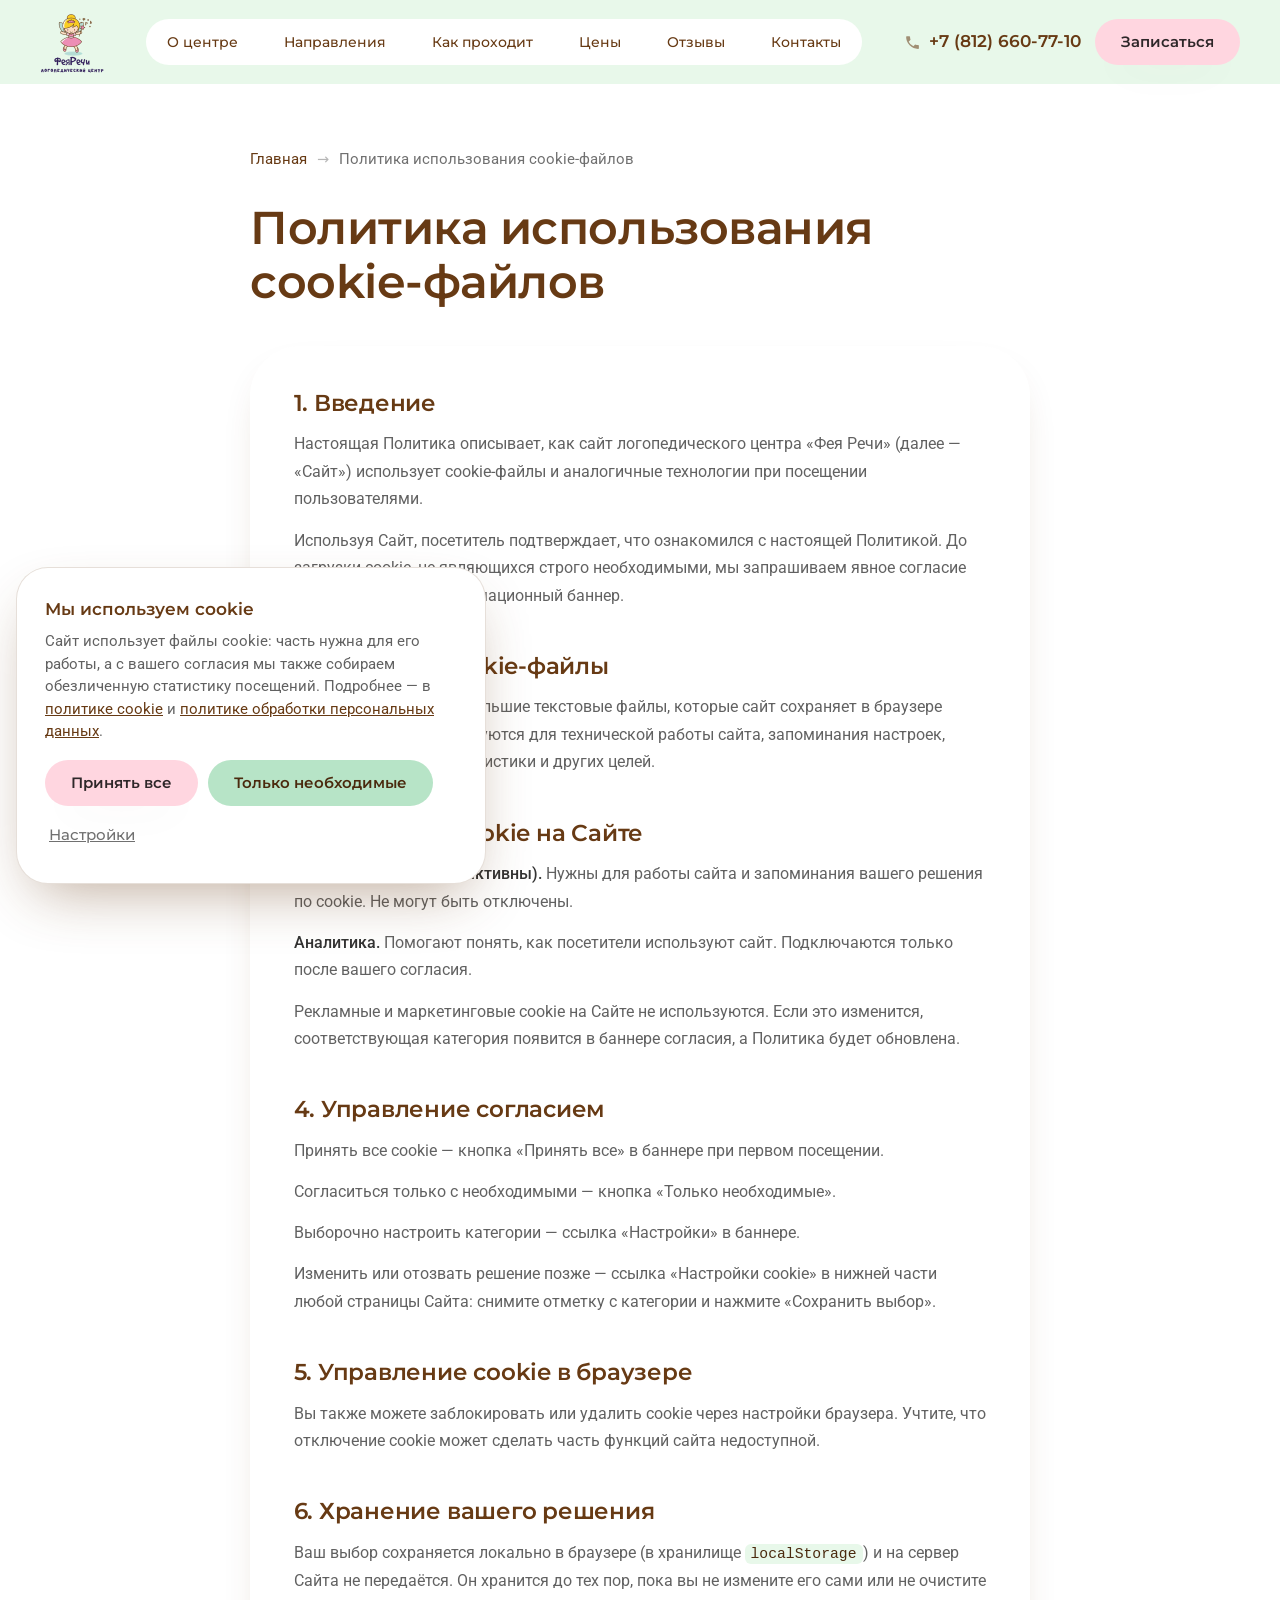
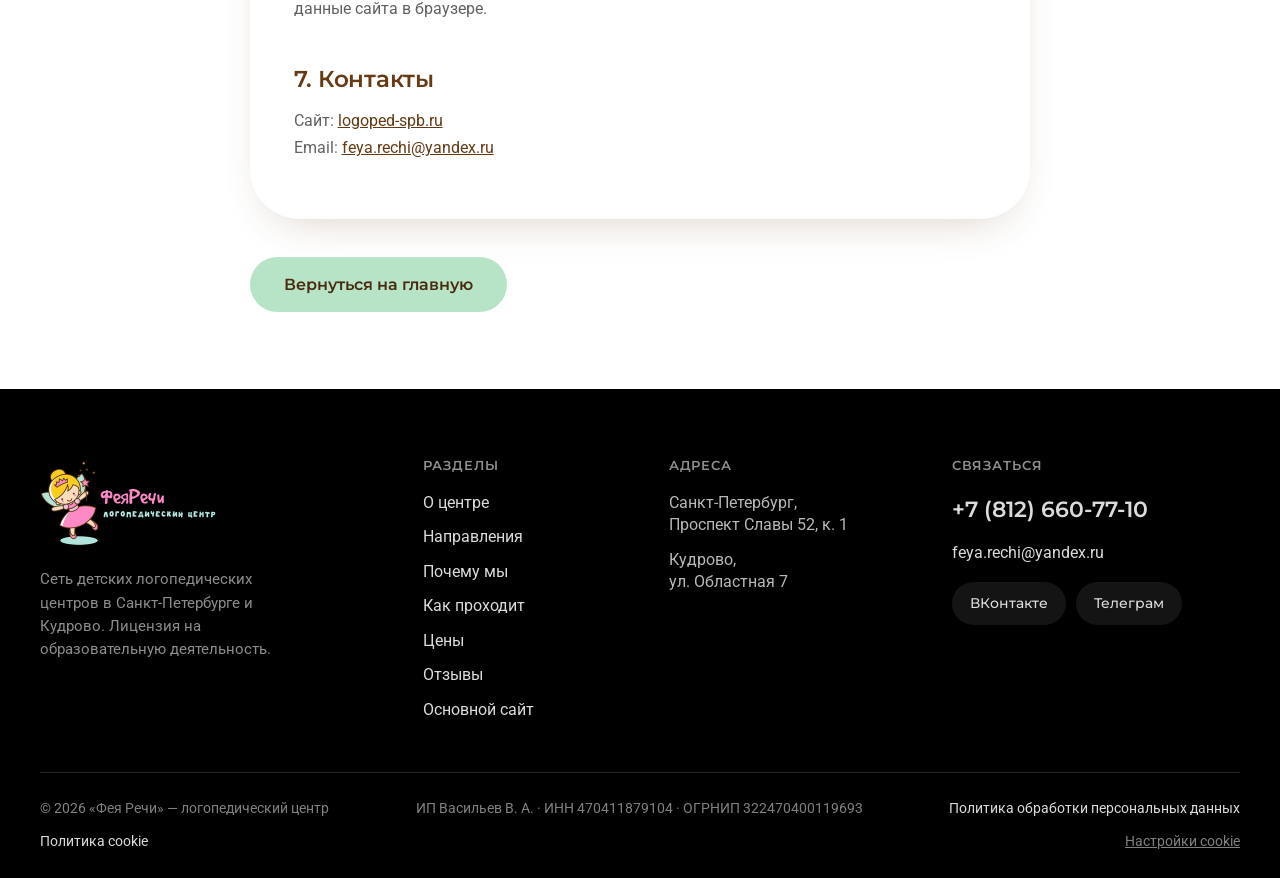
==== commit 40445ca1: "Привести адреса к http: на домене нет SSL canonical, Open Graph и sitemap.xml указывали на https://l" ====
--- a/cookie-policy.html
+++ b/cookie-policy.html
@@ -5,7 +5,7 @@
 <meta name="viewport" content="width=device-width, initial-scale=1">
 <title>Политика использования cookie-файлов — центр «Фея Речи»</title>
 <meta name="description" content="Как сайт логопедического центра «Фея Речи» использует cookie-файлы и как управлять согласием.">
-<link rel="canonical" href="https://logoped-spb.ru/cookie-policy.html">
+<link rel="canonical" href="http://logoped-spb.ru/cookie-policy.html">
 <meta name="robots" content="index, follow">
 <meta name="theme-color" content="#E8F8EA">
 <link rel="icon" href="assets/img/favicon.png" sizes="64x64">
@@ -13,7 +13,7 @@
 <meta property="og:type" content="article">
 <meta property="og:locale" content="ru_RU">
 <meta property="og:site_name" content="«Фея Речи» — логопедический центр">
-<meta property="og:url" content="https://logoped-spb.ru/cookie-policy.html">
+<meta property="og:url" content="http://logoped-spb.ru/cookie-policy.html">
 <meta property="og:title" content="Политика использования cookie-файлов — центр «Фея Речи»">
 <meta property="og:description" content="Как сайт логопедического центра «Фея Речи» использует cookie-файлы и как управлять согласием.">
 <link rel="preload" href="assets/fonts/montserrat-cyrillic.woff2" as="font" type="font/woff2" crossorigin>
@@ -29,13 +29,13 @@
       "@type": "ListItem",
       "position": 1,
       "name": "Главная",
-      "item": "https://logoped-spb.ru/"
+      "item": "http://logoped-spb.ru/"
     },
     {
       "@type": "ListItem",
       "position": 2,
       "name": "Политика использования cookie-файлов",
-      "item": "https://logoped-spb.ru/cookie-policy.html"
+      "item": "http://logoped-spb.ru/cookie-policy.html"
     }
   ]
 }
@@ -116,7 +116,7 @@
         сами или не очистите данные сайта в браузере.</p>
 
         <h2>7. Контакты</h2>
-        <p>Сайт: <a href="https://logoped-spb.ru/">logoped-spb.ru</a><br>
+        <p>Сайт: <a href="http://logoped-spb.ru/">logoped-spb.ru</a><br>
         Email: <a href="mailto:feya.rechi@yandex.ru">feya.rechi@yandex.ru</a></p>
     </div>
 
--- a/assets/style.css
+++ b/assets/style.css
@@ -134,8 +134,10 @@
 }
 .header__bar{display:flex;align-items:center;gap:clamp(12px,1.5vw,24px);min-height:84px;padding-block:8px}
 .header__logo{flex:0 0 auto;display:block}
-.header__logo img{width:clamp(58px,5vw,72px);transition:width .3s var(--ease)}
-.header.is-stuck .header__logo img{width:clamp(50px,4.2vw,60px)}
+/* Уменьшаем логотип трансформацией, а не шириной: анимация width заставляла
+   браузер пересчитывать раскладку на каждом кадре прокрутки. */
+.header__logo img{width:clamp(58px,5vw,72px);transform-origin:left center;transition:transform .3s var(--ease)}
+.header.is-stuck .header__logo img{transform:scale(.84)}
 
 /* Навигация живёт одной капсулой, а не семью разбросанными ссылками */
 .nav{
@@ -486,7 +488,7 @@
 .footer__col h4{
   font-family:Montserrat,sans-serif;font-weight:600;font-size:12.5px;
   letter-spacing:.07em;text-transform:uppercase;
-  color:rgba(255,255,255,.45);margin:0 0 18px;
+  color:rgba(255,255,255,.56);margin:0 0 18px;  /* .45 давало 4.41:1 при норме 4.5 */
 }
 .footer__list{list-style:none;margin:0;padding:0;display:grid;gap:12px}
 .footer__list li{line-height:1.45}
